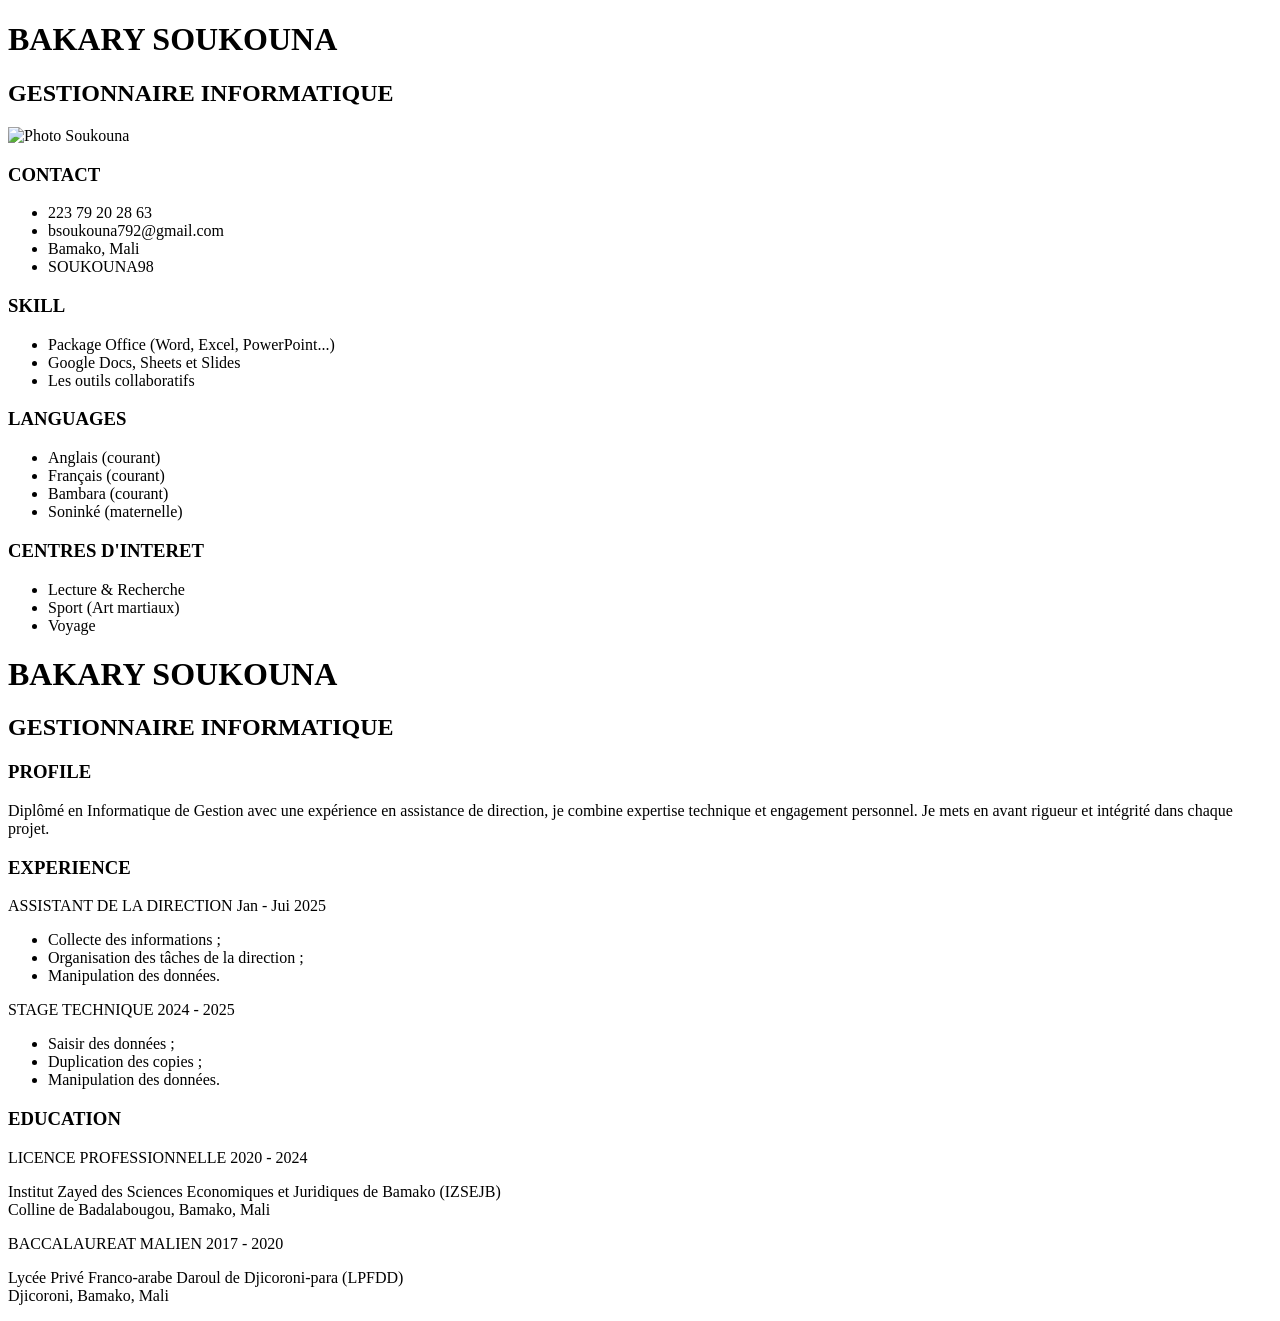
==== index.html @ 0e664aab "mise à jour DANS LE PAGE INDEX" ====
<!DOCTYPE html>
<html lang="fr"></html>
<head>
    <meta charset="UTF-8">
    <meta name="viewport" content="width=device-width, initial-scale=1.0">
    <title> CV SOUKOUNA</title>
    <link rel="stylesheet" href="Essai.css">
</head>
<body>
    <header class="header">
                <h1>BAKARY SOUKOUNA</h1>
                <h2>GESTIONNAIRE INFORMATIQUE</h2>
    </header>
    <div class="photo-container">
                <img src="images/Bakary.png" alt="Photo Soukouna">
            </div>
    <main   class="cv_SOUKOUNA" id="cv_SOUKOUNA">
        <aside>
            <section class="contact-section">
                <h3>CONTACT</h3>
                <ul>
                    <li><i class="fas fa-phone"></i> 223 79 20 28 63</li>
                    <li><i class="fas fa-envelope"></i> bsoukouna792@gmail.com</li>
                    <li><i class="fas fa-map-marker-alt"></i> Bamako, Mali</li>
                    <li><i class="fa-brands fa-github"></i></i>SOUKOUNA98</li>
                </ul>
            </section>

            <section class="skills-section">
                <h3>SKILL</h3>
                <ul>
                    <li>Package Office (Word, Excel, PowerPoint...)</li>
                    <li>Google Docs, Sheets et Slides</li>
                    <li>Les outils collaboratifs</li>
                </ul>
            </section>

            <section class="languages-section">
                <h3>LANGUAGES</h3>
                <ul>
                    <li>Anglais (courant)</li>
                    <li>Français (courant)</li>
                    <li>Bambara (courant)</li>
                    <li>Soninké (maternelle)</li>
                </ul>
            </section>

            <section class="interests-section">
                <h3>CENTRES D'INTERET</h3>
                <ul>
                    <li>Lecture & Recherche</li>
                    <li>Sport (Art martiaux)</li>
                    <li>Voyage</li>
                </ul>
            </section>
        </aside>
        <div class="main-content">
            <header class="header-top">
                <h1>BAKARY SOUKOUNA</h1>
                <h2>GESTIONNAIRE INFORMATIQUE</h2>
            </header>

            <div class="content-body">
                <section class="timeline-item">
                    <div class="icon-title">
                        <i class="fas fa-user-circle"></i>
                        <h3>PROFILE</h3>
                    </div>
                    <div class="timeline-content">
                        <p>Diplômé en Informatique de Gestion avec une expérience en assistance de direction, je combine expertise technique et engagement personnel. Je mets en avant rigueur et intégrité dans chaque projet.</p>
                    </div>
                </section>

                <section class="timeline-item1">
                    <div class="icon-title">
                        <i class="fas fa-briefcase"></i>
                        <h3>EXPERIENCE</h3>
                    </div>
                    
                    <div class="experience-entry">
                        <div class="entry-header">
                            <span class="job-title">ASSISTANT DE LA DIRECTION</span>
                            <span class="date">Jan - Jui 2025</span>
                        </div>
                        <ul>
                            <li>Collecte des informations ;</li>
                            <li>Organisation des tâches de la direction ;</li>
                            <li>Manipulation des données.</li>
                        </ul>
                    </div>

                    <div class="experience-entry">
                        <div class="entry-header">
                            <span class="job-title">STAGE TECHNIQUE</span>
                            <span class="date">2024 - 2025</span>
                        </div>
                        <ul>
                            <li>Saisir des données ;</li>
                            <li>Duplication des copies ;</li>
                            <li>Manipulation des données.</li>
                        </ul>
                    </div>
                </section>

                <section class="timeline-item2">
                    <div class="icon-title">
                        <i class="fas fa-graduation-cap"></i>
                        <h3>EDUCATION</h3>
                    </div>

                    <div class="experience-entry">
                        <div class="entry-header">
                            <span class="job-title">LICENCE PROFESSIONNELLE</span>
                            <span class="date">2020 - 2024</span>
                        </div>
                        <p class="school-info">Institut Zayed des Sciences Economiques et Juridiques de Bamako (IZSEJB)<br>Colline de Badalabougou, Bamako, Mali</p>
                    </div>

                    <div class="experience-entry">
                        <div class="entry-header">
                            <span class="job-title">BACCALAUREAT MALIEN</span>
                            <span class="date">2017 - 2020</span>
                        </div>
                        <p class="school-info">Lycée Privé Franco-arabe Daroul de Djicoroni-para (LPFDD)<br>Djicoroni, Bamako, Mali</p>
                    </div>
                </section>
            </div>
        </div>

    </main>
</body>
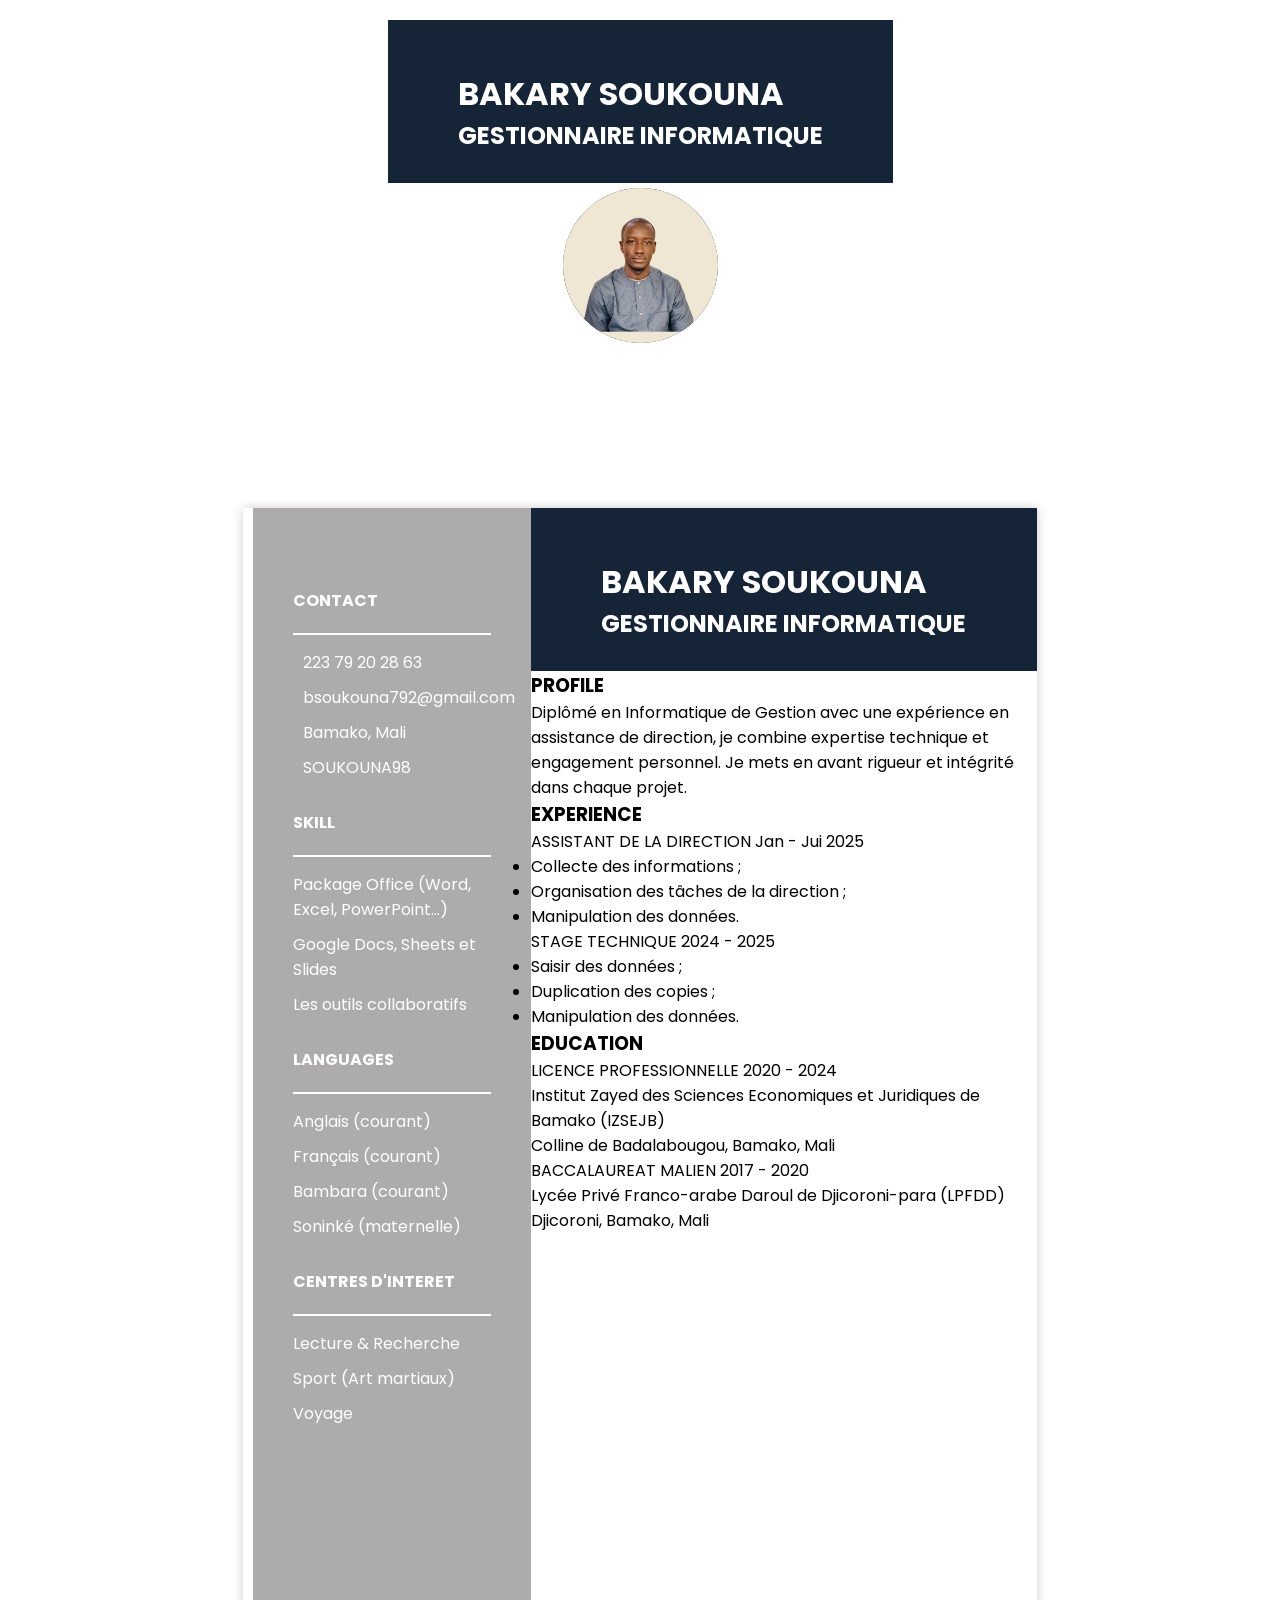
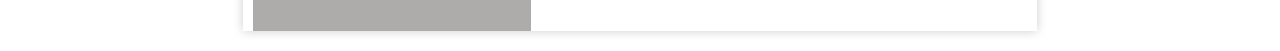
==== commit 8f78f0c7: "Correction de la photo au niveau de l'index" ====
--- a/index.html
+++ b/index.html
@@ -12,7 +12,7 @@
                 <h2>GESTIONNAIRE INFORMATIQUE</h2>
     </header>
     <div class="photo-container">
-                <img src="images/Bakary.png" alt="Photo Soukouna">
+                <img src="photo-bakary.png" alt="Photo Soukouna">
             </div>
     <main   class="cv_SOUKOUNA" id="cv_SOUKOUNA">
         <aside>
--- a/Essai.css
+++ b/Essai.css
@@ -0,0 +1,102 @@
+@import url('https://fonts.googleapis.com/css2?family=Poppins:wght@200;300;400;600;700&display=swap');
+
+:root{
+  --bleu: #152437;
+  --blanc: white;
+  --gris: #AEACAB;
+}
+
+/* Reset */
+*{
+  margin:0;
+  padding:0;
+  box-sizing:border-box;
+  font-family: 'Poppins', sans-serif;
+}
+
+body{
+  background-color:var(--blanc);
+  display: flex;
+  flex-direction: column;
+  align-items: center;
+  padding: 20px;
+}
+
+/* Container Principal */
+.cv_SOUKOUNA {
+    margin-top: 120px;
+    width: 210mm; /* Largeur A4 */
+    min-height: 297mm; /* Hauteur A4 */
+    background: var(--blanc);
+    display: flex;
+    box-shadow: 0 0 10px rgba(0,0,0,0.2);
+}
+
+
+/* HEADER (BANDE BLEU) */
+
+header{
+  background-color: var(--bleu);
+  color: var(--blanc);
+  padding: 30px 70px;
+  padding-top: 50px;
+
+}
+.photo-container {
+    width: 165px;
+    height: 165px;
+    background: var(--bleu);
+    border-radius: 50%;
+    margin: 0 auto 40px;
+    overflow: hidden;
+    border: 5px solid var(--blanc);
+    position: relative;
+    z-index: 2;
+}
+
+.photo-container img {
+    width: 100%;
+    height: 100%;
+    object-fit: cover;
+    position: relative;
+    z-index: 2;
+}
+
+/* La couté gauche */
+aside {
+    width: 35%;
+    background-color: var(--gris);
+    padding: 50px 40px;
+    margin-left: 10px;
+    h3 {
+        font-size: 1rem;
+        color: var(--blanc);
+        border-bottom: 2px solid var(--blanc);
+        margin-bottom: 15px;
+        padding-bottom: 20px;
+        margin-top: 30px;
+    }
+    ul li {
+
+        font-size: 1,7rem;
+        margin-bottom: 10px;
+        color: var(--blanc);
+        display: flex;
+        align-items: center;
+        letter-spacing: 10%;
+    }
+    ul li i {
+        margin-right: 10px;
+        color: #FFFFFF;
+    }
+}
+
+
+/* Contenu Principal Droite */
+.div-principal{
+    width: 65%;
+    display: flex;
+    position: relative;
+    flex-direction: column;
+}
+
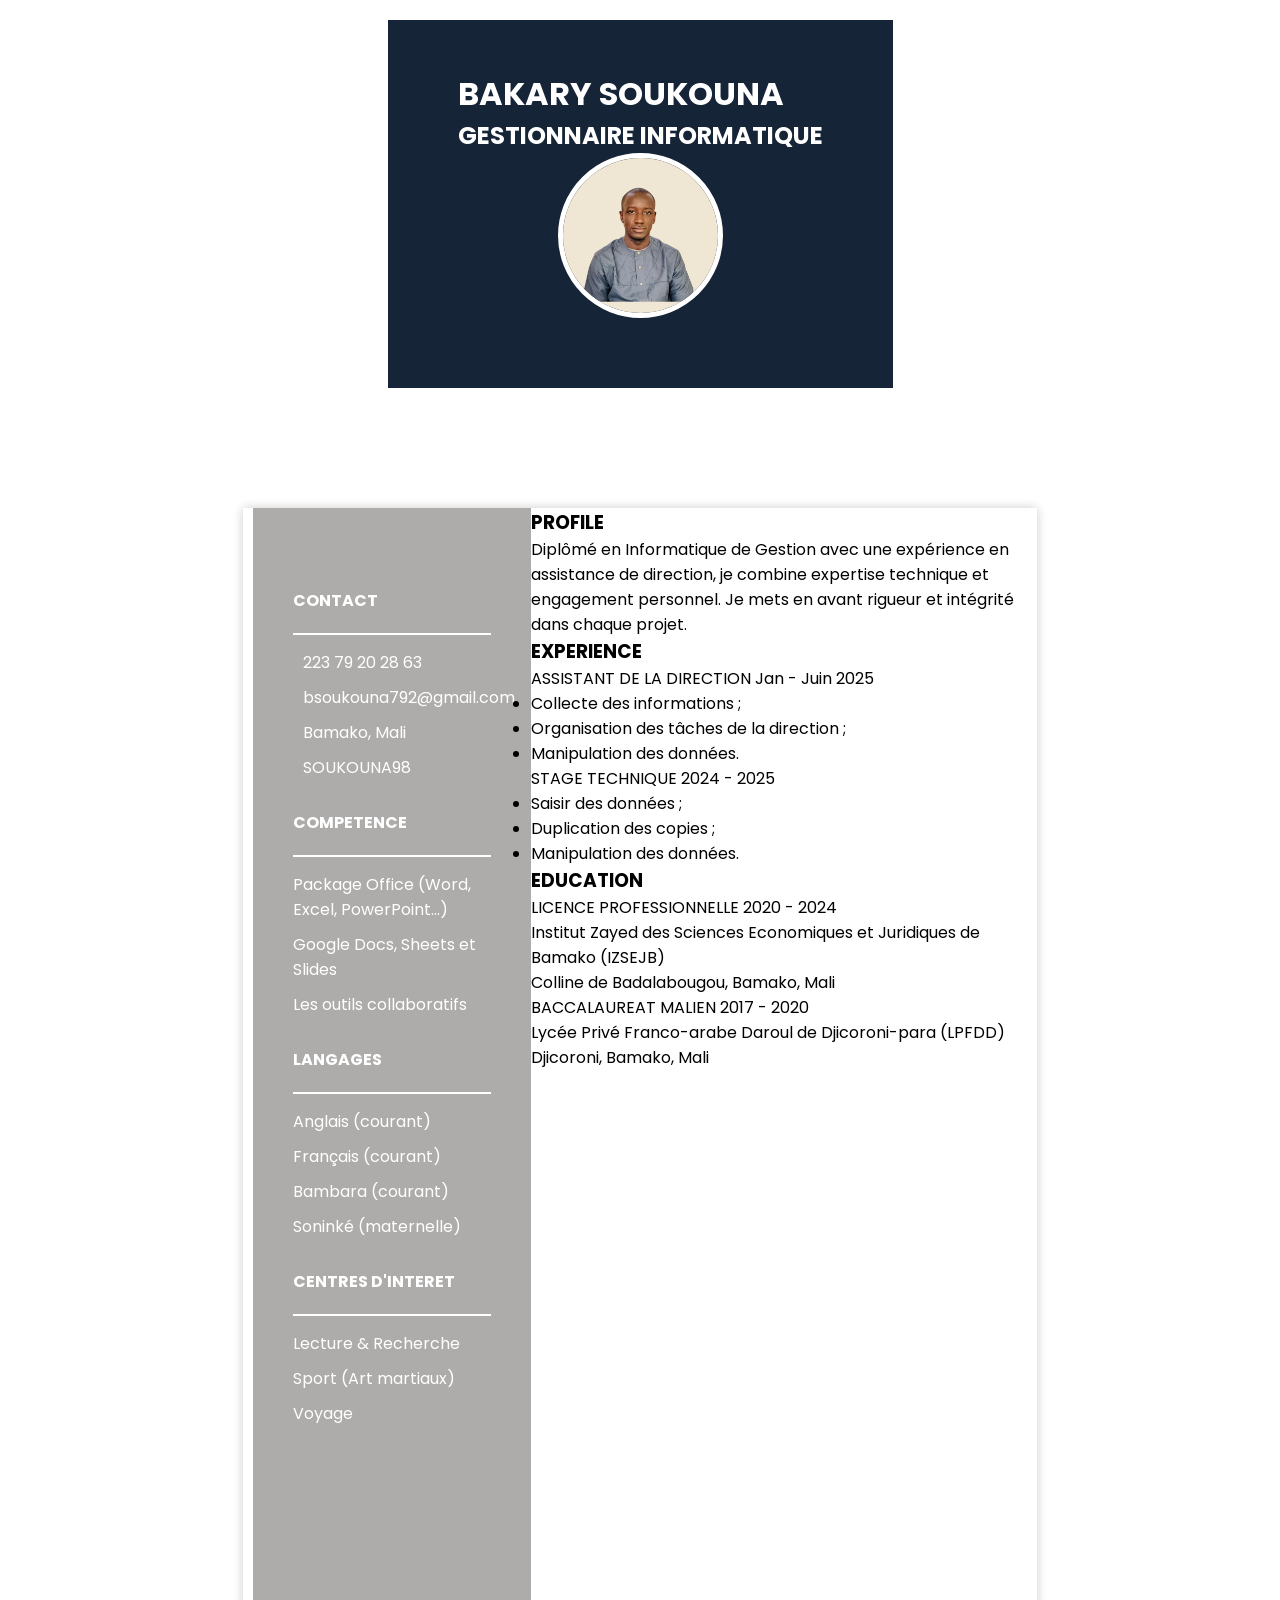
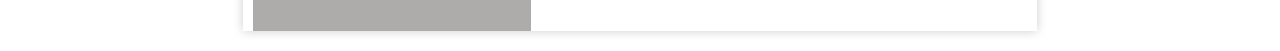
==== commit efa3581b: "changement mon code dans l'index" ====
--- a/index.html
+++ b/index.html
@@ -3,129 +3,129 @@
 <head>
     <meta charset="UTF-8">
     <meta name="viewport" content="width=device-width, initial-scale=1.0">
-    <title> CV SOUKOUNA</title>
+    <title> CV de SOUKOUNA</title>
     <link rel="stylesheet" href="Essai.css">
 </head>
+
 <body>
-    <header class="header">
-                <h1>BAKARY SOUKOUNA</h1>
-                <h2>GESTIONNAIRE INFORMATIQUE</h2>
-    </header>
+<header class="header">
+    <h1>BAKARY SOUKOUNA</h1>
+    <h2>GESTIONNAIRE INFORMATIQUE</h2>
     <div class="photo-container">
-                <img src="photo-bakary.png" alt="Photo Soukouna">
-            </div>
-    <main   class="cv_SOUKOUNA" id="cv_SOUKOUNA">
-        <aside>
-            <section class="contact-section">
-                <h3>CONTACT</h3>
-                <ul>
-                    <li><i class="fas fa-phone"></i> 223 79 20 28 63</li>
-                    <li><i class="fas fa-envelope"></i> bsoukouna792@gmail.com</li>
-                    <li><i class="fas fa-map-marker-alt"></i> Bamako, Mali</li>
-                    <li><i class="fa-brands fa-github"></i></i>SOUKOUNA98</li>
-                </ul>
+        <img src="photo-bakary.png" alt="Photo Soukouna" >
+    </div>
+</header>
+
+<main   class="cv_SOUKOUNA" id="cv_SOUKOUNA">
+
+    <aside>
+        <section class="section-contact">
+            <h3>CONTACT</h3>
+            <ul>
+                <li><i class="fas fa-phone"></i> 223 79 20 28 63</li>
+                <li><i class="fas fa-envelope"></i> bsoukouna792@gmail.com</li>
+                <li><i class="fas fa-map-marker-alt"></i> Bamako, Mali</li>
+                <li><i class="fa-brands fa-github"></i></i>SOUKOUNA98</li>
+            </ul>
+        </section>
+
+        <section class="section-Compétence">
+            <h3>COMPETENCE</h3>
+            <ul>
+                <li>Package Office (Word, Excel, PowerPoint...)</li>
+                <li>Google Docs, Sheets et Slides</li>
+                <li>Les outils collaboratifs</li>
+            </ul>
+        </section>
+
+        <section class="section-langages">
+            <h3>LANGAGES</h3>
+            <ul>
+                <li>Anglais (courant)</li>
+                <li>Français (courant)</li>
+                <li>Bambara (courant)</li>
+                <li>Soninké (maternelle)</li>
+            </ul>
+        </section>
+
+        <section class="section-interests">
+            <h3>CENTRES D'INTERET</h3>
+            <ul>
+                <li>Lecture & Recherche</li>
+                <li>Sport (Art martiaux)</li>
+                <li>Voyage</li>
+            </ul>
+        </section>
+    </aside>
+
+    <div class="div-principal">
+
+        <div class="content-body">
+            <section class="timeline-item">
+                <div class="icon-title">
+                    <i class="fas fa-user-circle"></i>
+                    <h3>PROFILE</h3>
+                </div>
+                <div class="timeline-content">
+                    <p>Diplômé en Informatique de Gestion avec une expérience en assistance de direction, je combine expertise technique et engagement personnel. Je mets en avant rigueur et intégrité dans chaque projet.</p>
+                </div>
             </section>
 
-            <section class="skills-section">
-                <h3>SKILL</h3>
-                <ul>
-                    <li>Package Office (Word, Excel, PowerPoint...)</li>
-                    <li>Google Docs, Sheets et Slides</li>
-                    <li>Les outils collaboratifs</li>
-                </ul>
+            <section class="timeline-item1">
+                <div class="icon-title">
+                    <i class="fas fa-briefcase"></i>
+                    <h3>EXPERIENCE</h3>
+                </div>
+
+                <div class="experience-entry">
+                    <div class="entry-header">
+                        <span class="job-title">ASSISTANT DE LA DIRECTION</span>
+                        <span class="date">Jan - Juin 2025</span>
+                    </div>
+                    <ul>
+                        <li>Collecte des informations ;</li>
+                        <li>Organisation des tâches de la direction ;</li>
+                        <li>Manipulation des données.</li>
+                    </ul>
+                </div>
+
+                <div class="experience-entry">
+                    <div class="entry-header">
+                        <span class="job-title">STAGE TECHNIQUE</span>
+                        <span class="date">2024 - 2025</span>
+                    </div>
+                    <ul>
+                        <li>Saisir des données ;</li>
+                        <li>Duplication des copies ;</li>
+                        <li>Manipulation des données.</li>
+                    </ul>
+                </div>
             </section>
 
-            <section class="languages-section">
-                <h3>LANGUAGES</h3>
-                <ul>
-                    <li>Anglais (courant)</li>
-                    <li>Français (courant)</li>
-                    <li>Bambara (courant)</li>
-                    <li>Soninké (maternelle)</li>
-                </ul>
+            <section class="timeline-item2">
+                <div class="icon-title">
+                    <i class="fas fa-graduation-cap"></i>
+                    <h3>EDUCATION</h3>
+                </div>
+
+                <div class="experience-entry">
+                    <div class="entry-header">
+                        <span class="job-title">LICENCE PROFESSIONNELLE</span>
+                        <span class="date">2020 - 2024</span>
+                    </div>
+                    <p class="school-info">Institut Zayed des Sciences Economiques et Juridiques de Bamako (IZSEJB)<br>Colline de Badalabougou, Bamako, Mali</p>
+                </div>
+
+                <div class="experience-entry">
+                    <div class="entry-header">
+                        <span class="job-title">BACCALAUREAT MALIEN</span>
+                        <span class="date">2017 - 2020</span>
+                    </div>
+                    <p class="school-info">Lycée Privé Franco-arabe Daroul de Djicoroni-para (LPFDD)<br>Djicoroni, Bamako, Mali</p>
+                </div>
             </section>
+        </div>
+    </div>
 
-            <section class="interests-section">
-                <h3>CENTRES D'INTERET</h3>
-                <ul>
-                    <li>Lecture & Recherche</li>
-                    <li>Sport (Art martiaux)</li>
-                    <li>Voyage</li>
-                </ul>
-            </section>
-        </aside>
-        <div class="main-content">
-            <header class="header-top">
-                <h1>BAKARY SOUKOUNA</h1>
-                <h2>GESTIONNAIRE INFORMATIQUE</h2>
-            </header>
-
-            <div class="content-body">
-                <section class="timeline-item">
-                    <div class="icon-title">
-                        <i class="fas fa-user-circle"></i>
-                        <h3>PROFILE</h3>
-                    </div>
-                    <div class="timeline-content">
-                        <p>Diplômé en Informatique de Gestion avec une expérience en assistance de direction, je combine expertise technique et engagement personnel. Je mets en avant rigueur et intégrité dans chaque projet.</p>
-                    </div>
-                </section>
-
-                <section class="timeline-item1">
-                    <div class="icon-title">
-                        <i class="fas fa-briefcase"></i>
-                        <h3>EXPERIENCE</h3>
-                    </div>
-                    
-                    <div class="experience-entry">
-                        <div class="entry-header">
-                            <span class="job-title">ASSISTANT DE LA DIRECTION</span>
-                            <span class="date">Jan - Jui 2025</span>
-                        </div>
-                        <ul>
-                            <li>Collecte des informations ;</li>
-                            <li>Organisation des tâches de la direction ;</li>
-                            <li>Manipulation des données.</li>
-                        </ul>
-                    </div>
-
-                    <div class="experience-entry">
-                        <div class="entry-header">
-                            <span class="job-title">STAGE TECHNIQUE</span>
-                            <span class="date">2024 - 2025</span>
-                        </div>
-                        <ul>
-                            <li>Saisir des données ;</li>
-                            <li>Duplication des copies ;</li>
-                            <li>Manipulation des données.</li>
-                        </ul>
-                    </div>
-                </section>
-
-                <section class="timeline-item2">
-                    <div class="icon-title">
-                        <i class="fas fa-graduation-cap"></i>
-                        <h3>EDUCATION</h3>
-                    </div>
-
-                    <div class="experience-entry">
-                        <div class="entry-header">
-                            <span class="job-title">LICENCE PROFESSIONNELLE</span>
-                            <span class="date">2020 - 2024</span>
-                        </div>
-                        <p class="school-info">Institut Zayed des Sciences Economiques et Juridiques de Bamako (IZSEJB)<br>Colline de Badalabougou, Bamako, Mali</p>
-                    </div>
-
-                    <div class="experience-entry">
-                        <div class="entry-header">
-                            <span class="job-title">BACCALAUREAT MALIEN</span>
-                            <span class="date">2017 - 2020</span>
-                        </div>
-                        <p class="school-info">Lycée Privé Franco-arabe Daroul de Djicoroni-para (LPFDD)<br>Djicoroni, Bamako, Mali</p>
-                    </div>
-                </section>
-            </div>
-        </div>
-
-    </main>
+</main>
 </body>
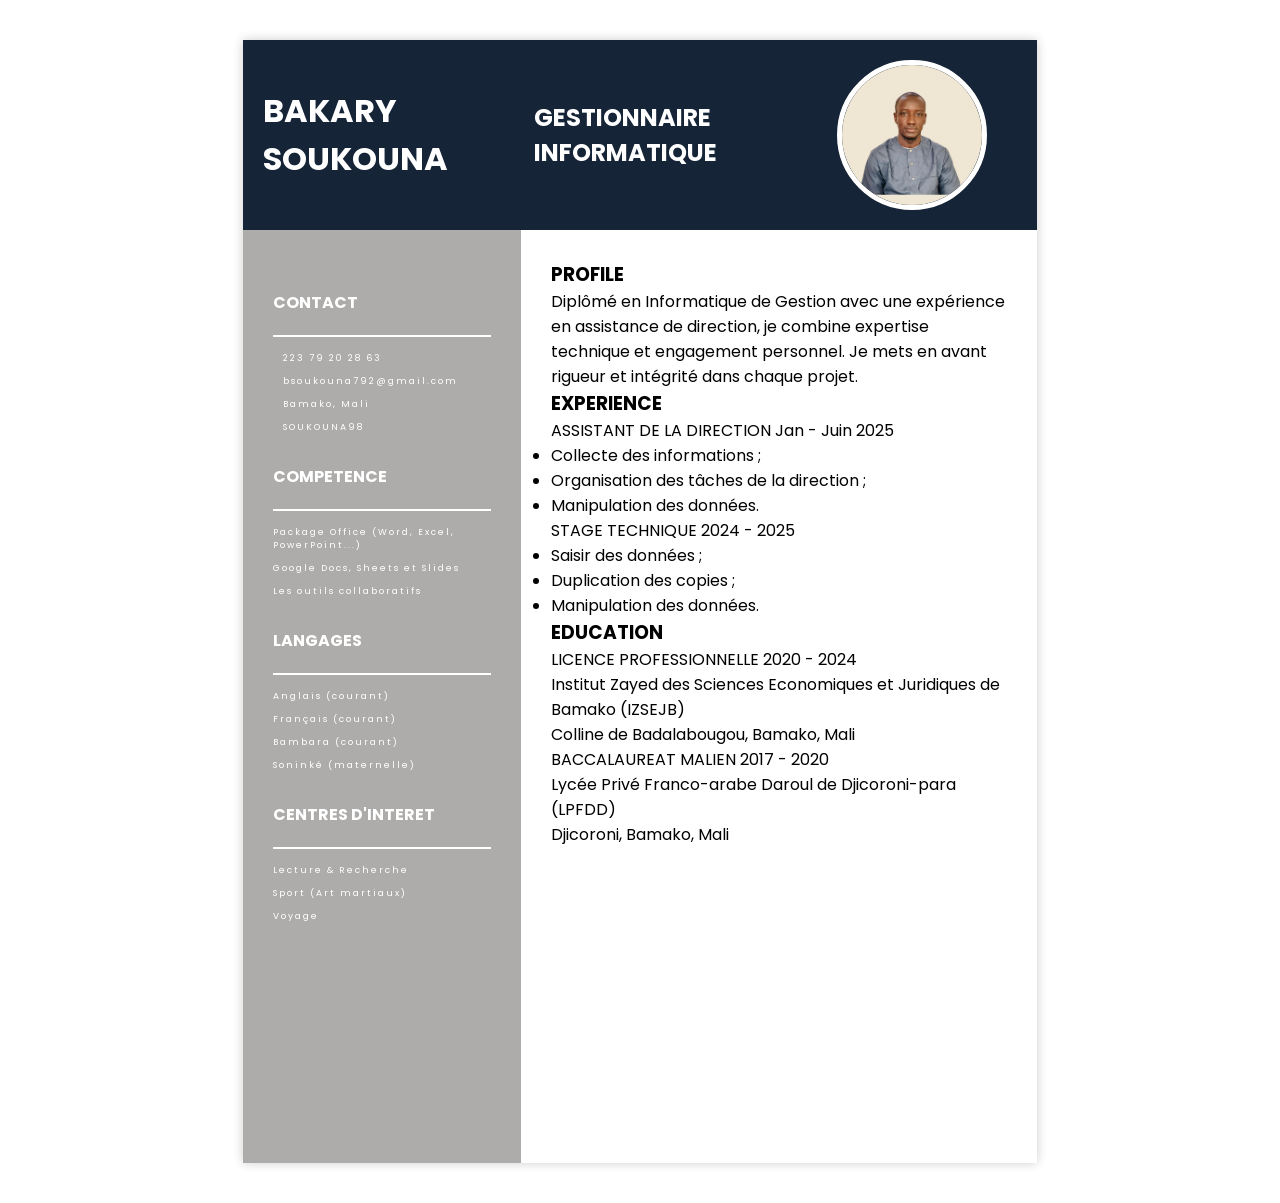
==== commit 5fa42a8f: "je fixer mes deux colones cote à cote en mettant le header au top" ====
--- a/index.html
+++ b/index.html
@@ -8,15 +8,16 @@
 </head>
 
 <body>
-<header class="header">
-    <h1>BAKARY SOUKOUNA</h1>
-    <h2>GESTIONNAIRE INFORMATIQUE</h2>
-    <div class="photo-container">
-        <img src="photo-bakary.png" alt="Photo Soukouna" >
-    </div>
-</header>
 
 <main   class="cv_SOUKOUNA" id="cv_SOUKOUNA">
+    <header class="header">
+        <h1>BAKARY SOUKOUNA</h1>
+        <h2>GESTIONNAIRE INFORMATIQUE</h2>
+        <div class="photo-container">
+            <img src="photo-bakary.png" alt="Photo Soukouna" >
+        </div>
+    </header>
+    <div class="main-wrapper">
 
     <aside>
         <section class="section-contact">
@@ -25,7 +26,7 @@
                 <li><i class="fas fa-phone"></i> 223 79 20 28 63</li>
                 <li><i class="fas fa-envelope"></i> bsoukouna792@gmail.com</li>
                 <li><i class="fas fa-map-marker-alt"></i> Bamako, Mali</li>
-                <li><i class="fa-brands fa-github"></i></i>SOUKOUNA98</li>
+                <li><i class="fa-brands fa-github"></i>SOUKOUNA98</li>
             </ul>
         </section>
 
@@ -126,6 +127,7 @@
             </section>
         </div>
     </div>
+    </div>
 
 </main>
 </body>
--- a/Essai.css
+++ b/Essai.css
@@ -24,11 +24,12 @@
 
 /* Container Principal */
 .cv_SOUKOUNA {
-    margin-top: 120px;
+    margin: 20px auto;
     width: 210mm; /* Largeur A4 */
     min-height: 297mm; /* Hauteur A4 */
     background: var(--blanc);
     display: flex;
+    flex-direction: column; /* CRUCIAL : Met le header AU-DESSUS du reste */
     box-shadow: 0 0 10px rgba(0,0,0,0.2);
 }
 
@@ -36,22 +37,23 @@
 /* HEADER (BANDE BLEU) */
 
 header{
-  background-color: var(--bleu);
-  color: var(--blanc);
-  padding: 30px 70px;
-  padding-top: 50px;
+    background-color: var(--bleu);
+    color: var(--blanc);
+    display: flex; /* Aligne photo et texte horizontalement */
+    align-items: center; /* Centre verticalement */
+    justify-content: center; /* Centre l'ensemble dans la bande */
+    padding: 20px;
+    width: 100%;
+}
 
-}
 .photo-container {
-    width: 165px;
-    height: 165px;
-    background: var(--bleu);
+    width: 150px;
+    height: 150px;
     border-radius: 50%;
-    margin: 0 auto 40px;
+    margin: 0 30px 0 0; /* Marge à droite pour espacer du texte */
     overflow: hidden;
     border: 5px solid var(--blanc);
-    position: relative;
-    z-index: 2;
+    flex-shrink: 0; /* Empêche la photo de s'écraser */
 }
 
 .photo-container img {
@@ -61,13 +63,18 @@
     position: relative;
     z-index: 2;
 }
-
+.main-wrapper {
+    display: flex; /* Aligne l'aside et la div-principal horizontalement */
+    flex-grow: 1;  /* Remplit tout l'espace restant en hauteur */
+    width: 100%;
+}
 /* La couté gauche */
 aside {
     width: 35%;
     background-color: var(--gris);
-    padding: 50px 40px;
-    margin-left: 10px;
+    padding: 30px;
+    margin-left: 0; /* Permet d'enlève la marge pour coller au bord */
+
     h3 {
         font-size: 1rem;
         color: var(--blanc);
@@ -77,17 +84,16 @@
         margin-top: 30px;
     }
     ul li {
-
-        font-size: 1,7rem;
+        font-size: 9px;
         margin-bottom: 10px;
         color: var(--blanc);
         display: flex;
         align-items: center;
-        letter-spacing: 10%;
+        letter-spacing: 2px;
     }
     ul li i {
         margin-right: 10px;
-        color: #FFFFFF;
+        color: var(--blanc) ;
     }
 }
 
@@ -95,8 +101,10 @@
 /* Contenu Principal Droite */
 .div-principal{
     width: 65%;
+    background-color: var(--blanc);
+    padding: 30px;
     display: flex;
+    flex-direction: column;
     position: relative;
-    flex-direction: column;
 }
 
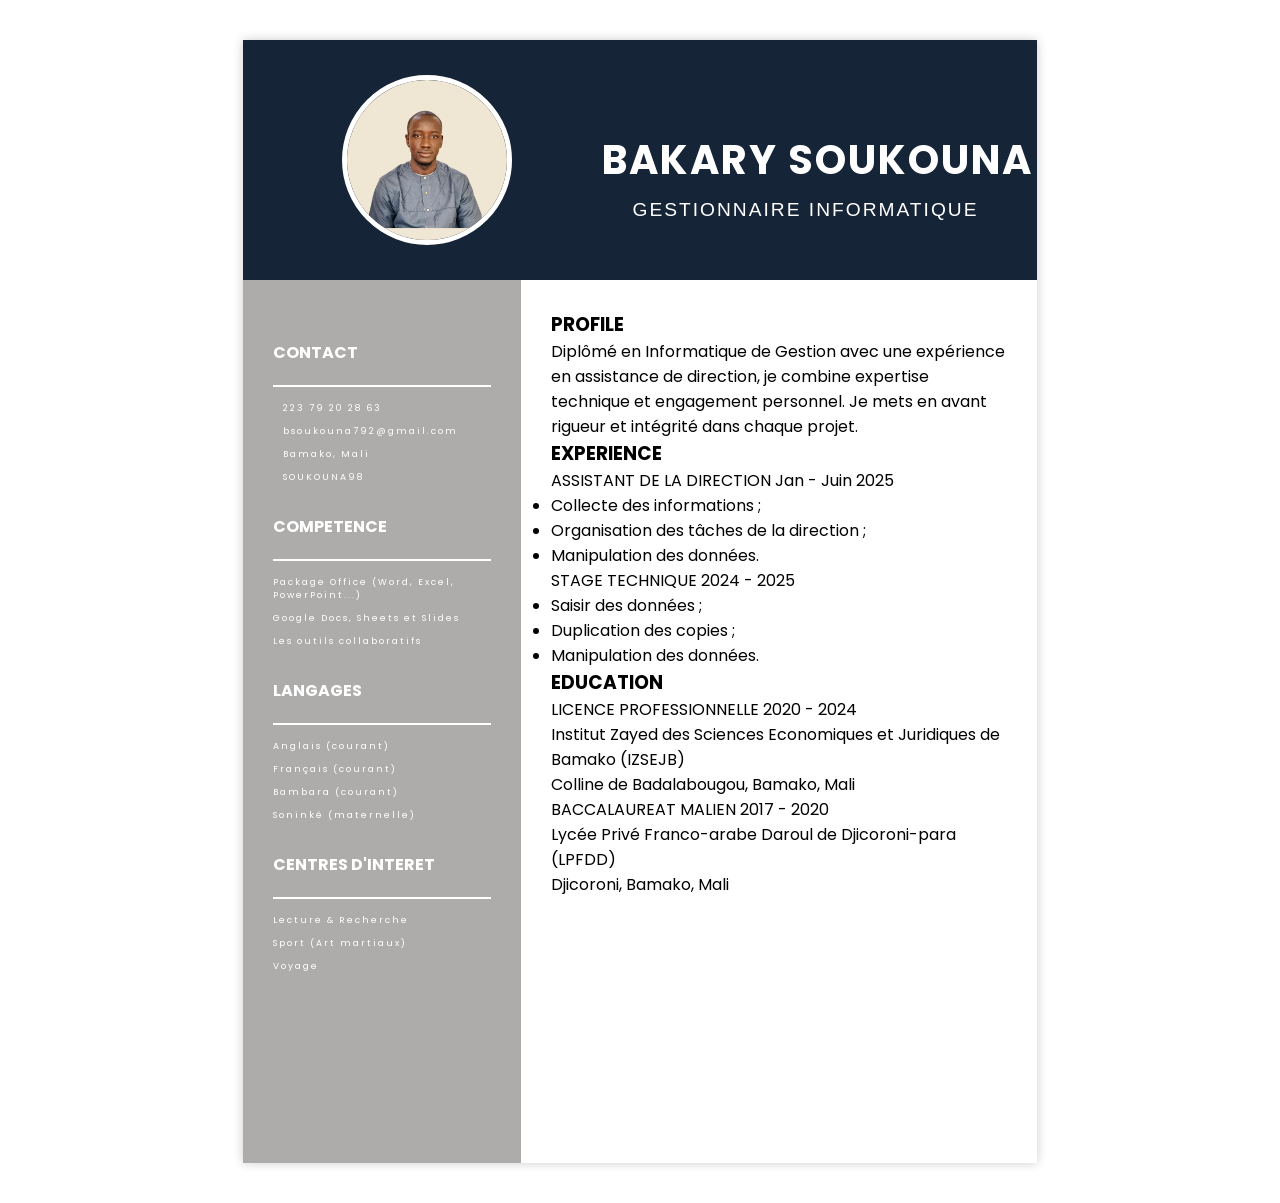
==== commit 6ca78046: "amélioration apporter au niveau de header" ====
--- a/index.html
+++ b/index.html
@@ -11,11 +11,11 @@
 
 <main   class="cv_SOUKOUNA" id="cv_SOUKOUNA">
     <header class="header">
-        <h1>BAKARY SOUKOUNA</h1>
-        <h2>GESTIONNAIRE INFORMATIQUE</h2>
         <div class="photo-container">
             <img src="photo-bakary.png" alt="Photo Soukouna" >
         </div>
+        <h1>BAKARY SOUKOUNA</h1>
+        <h2>GESTIONNAIRE INFORMATIQUE</h2>
     </header>
     <div class="main-wrapper">
 
--- a/Essai.css
+++ b/Essai.css
@@ -35,22 +35,32 @@
 
 
 /* HEADER (BANDE BLEU) */
-
 header{
     background-color: var(--bleu);
     color: var(--blanc);
     display: flex; /* Aligne photo et texte horizontalement */
     align-items: center; /* Centre verticalement */
     justify-content: center; /* Centre l'ensemble dans la bande */
-    padding: 20px;
     width: 100%;
+    padding: 35px;
 }
-
+.header h1{
+    font-size: 2.5rem;
+    letter-spacing: 2px;
+    margin-left: 50px;
+}
+.header h2{
+    font-size: 1.2rem;
+    letter-spacing: 2px;
+    font-weight: 300;
+    margin-left: -400px;
+    margin-top: 100px;
+}
 .photo-container {
-    width: 150px;
-    height: 150px;
+    width: 170px;
+    height: 170px;
     border-radius: 50%;
-    margin: 0 30px 0 0; /* Marge à droite pour espacer du texte */
+    margin: 0 40px; /* Marge à droite pour espacer du texte */
     overflow: hidden;
     border: 5px solid var(--blanc);
     flex-shrink: 0; /* Empêche la photo de s'écraser */
@@ -62,6 +72,7 @@
     object-fit: cover;
     position: relative;
     z-index: 2;
+    overflow: hidden;
 }
 .main-wrapper {
     display: flex; /* Aligne l'aside et la div-principal horizontalement */
